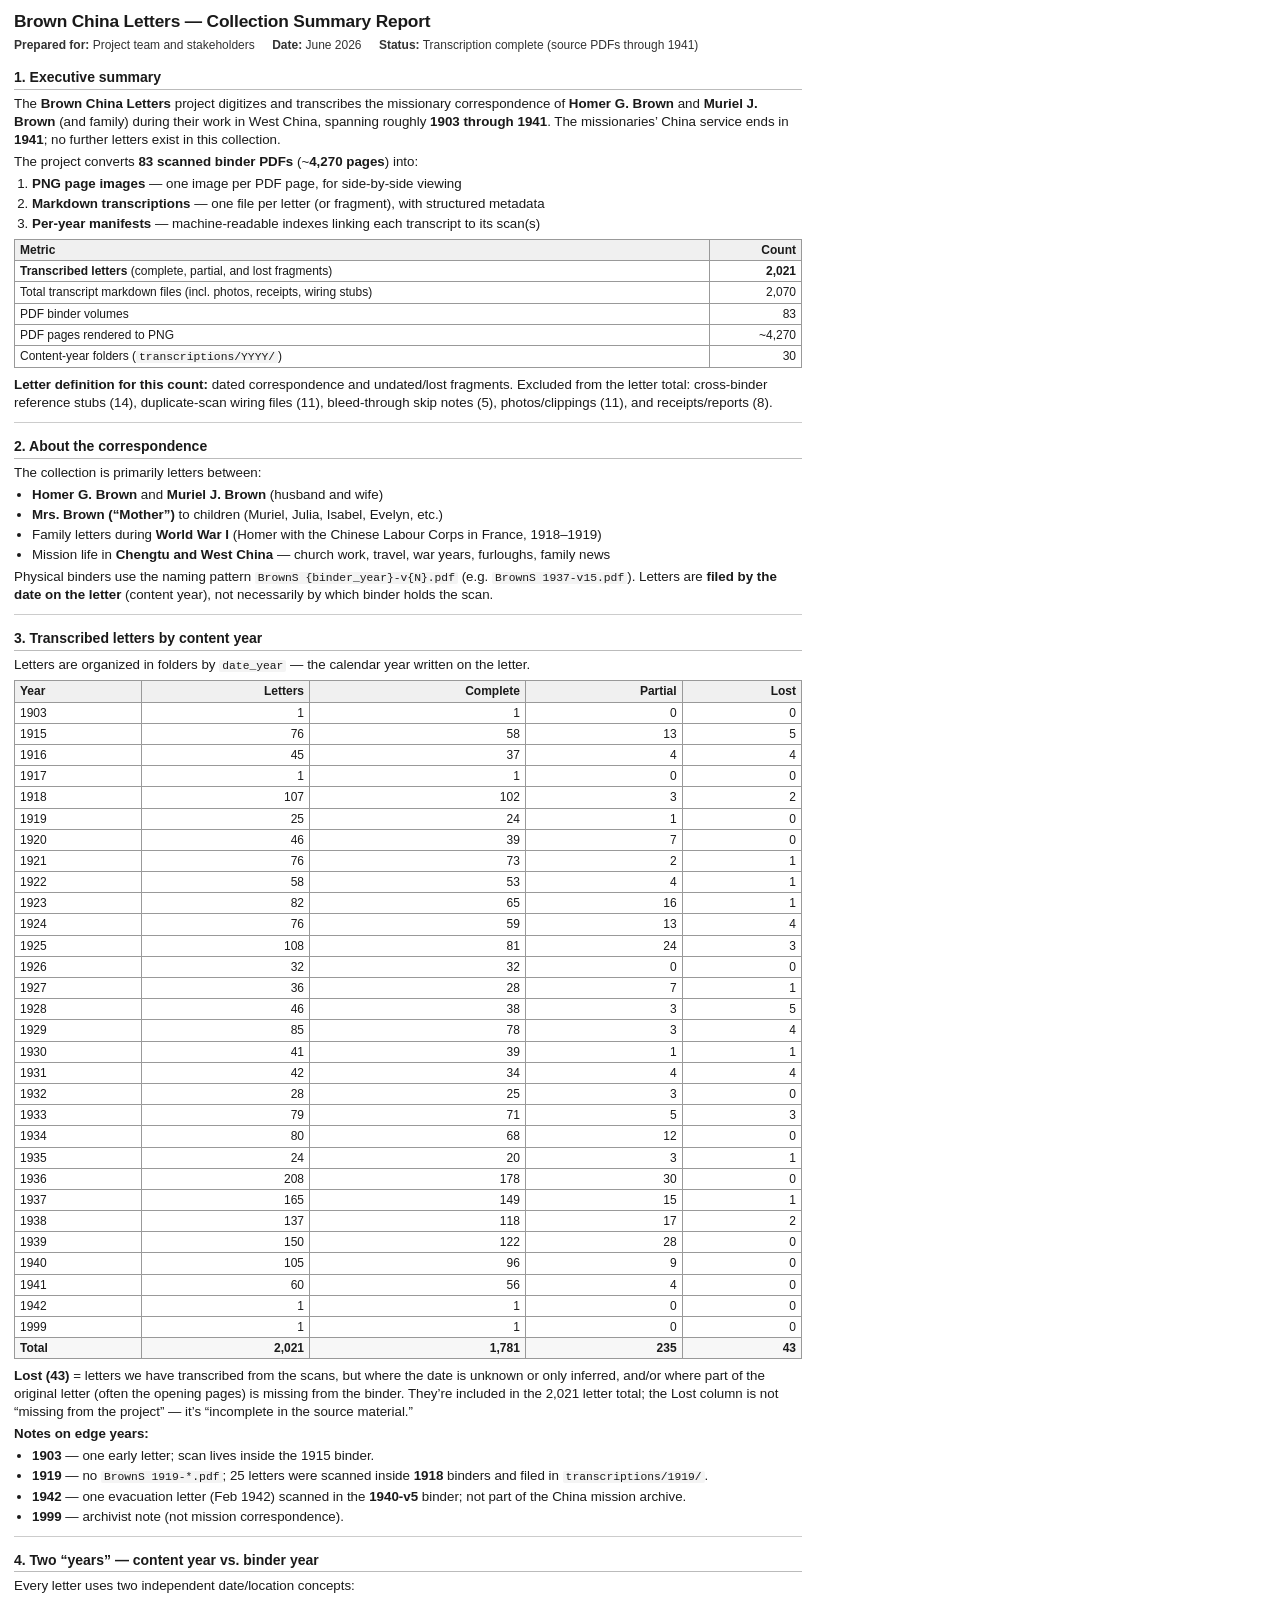
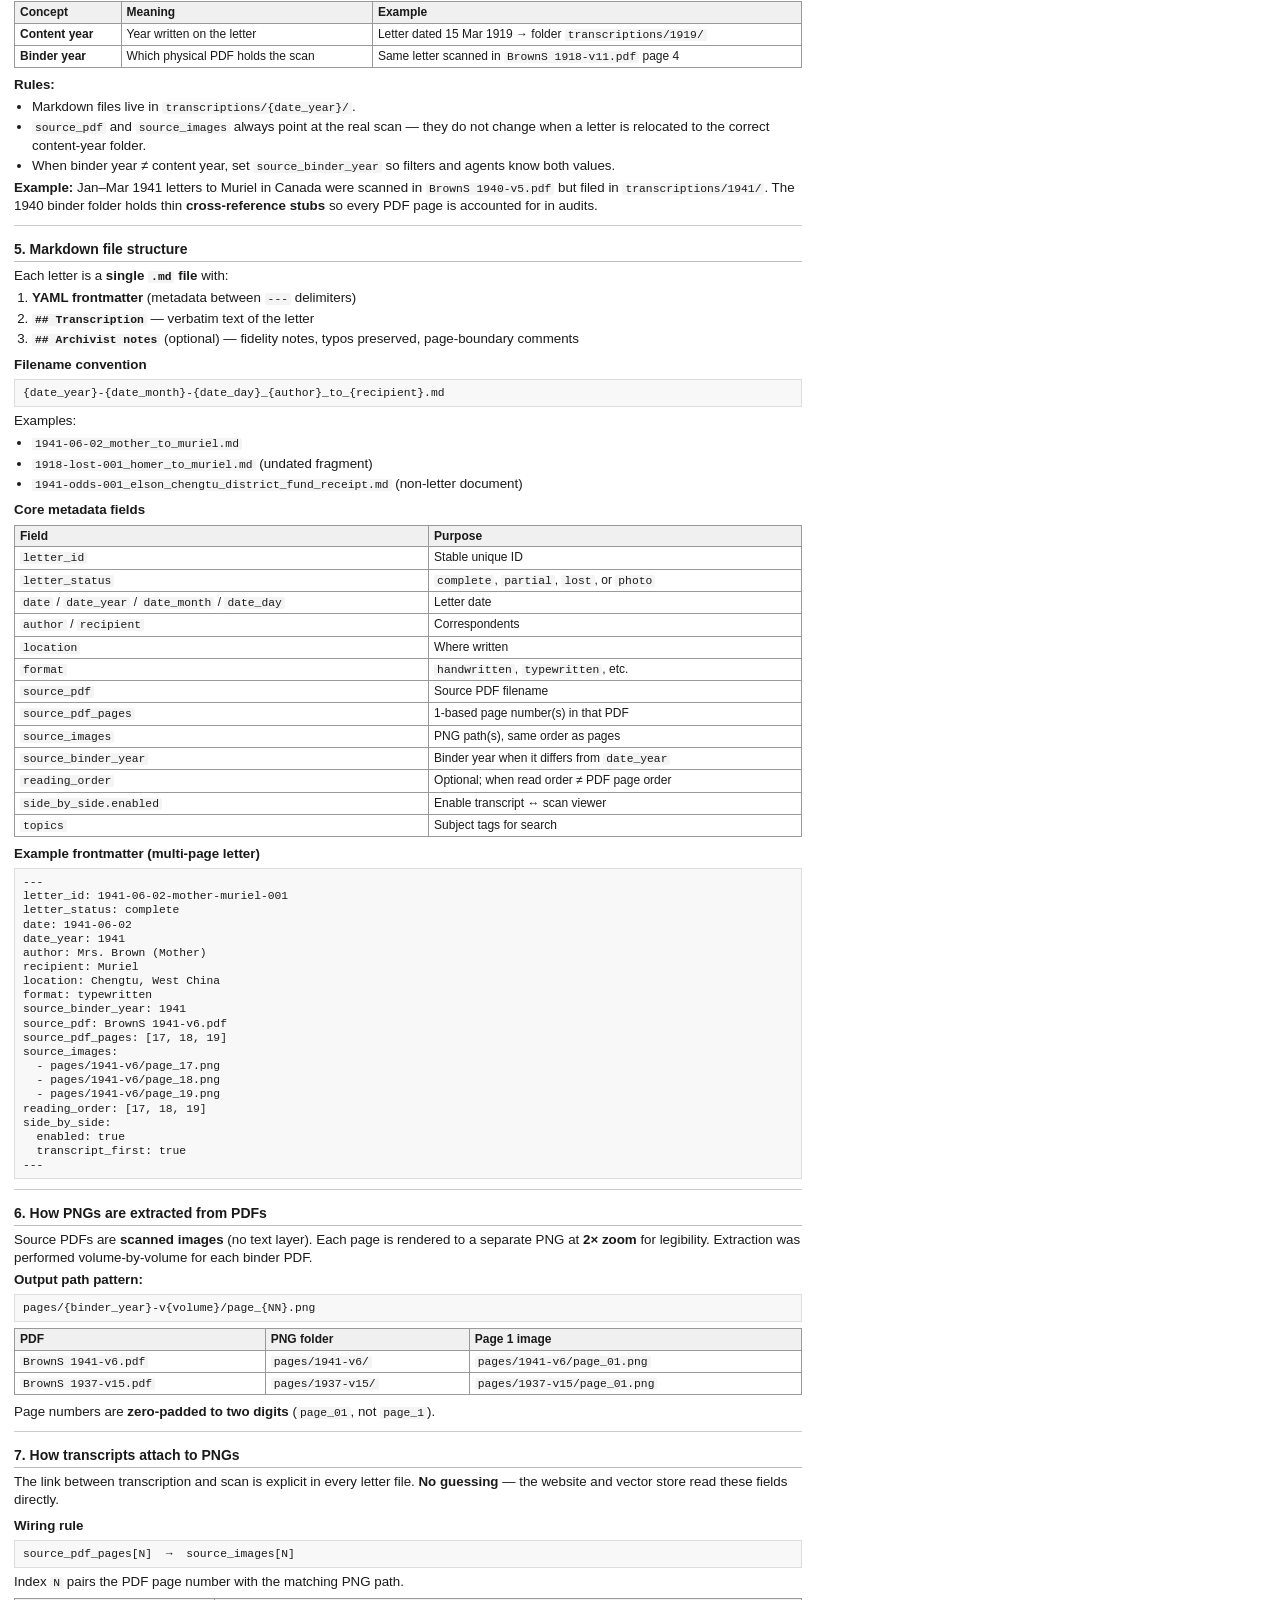
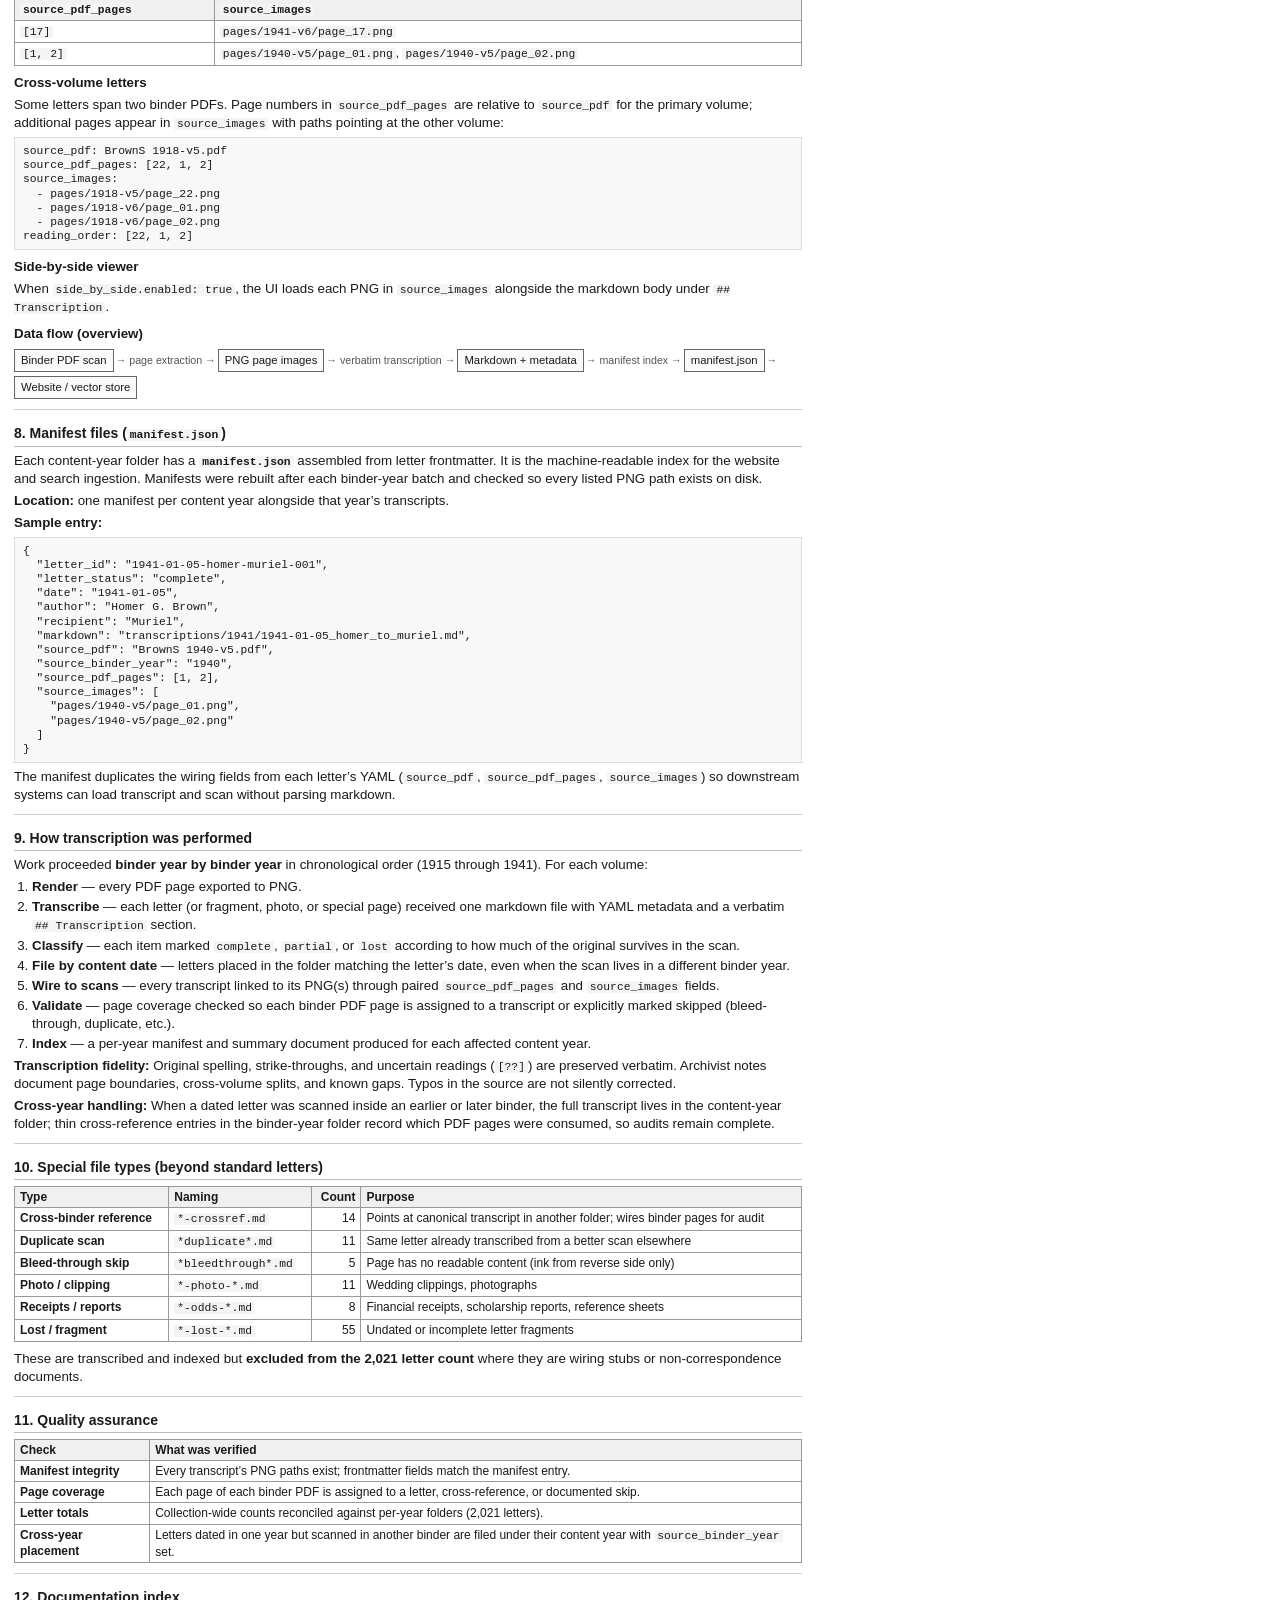
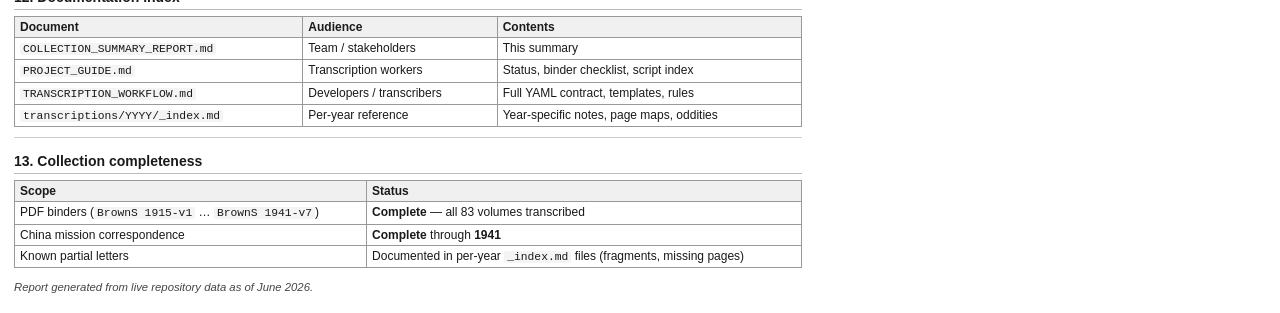
==== summary_report.html @ b4ffc816 "Add files via upload" ====
<!DOCTYPE html>
<html lang="en">
<head>
  <meta charset="utf-8">
  <meta name="viewport" content="width=device-width, initial-scale=1">
  <title>Brown China Letters — Collection Summary Report</title>
  <style>
    * { box-sizing: border-box; }
    html, body {
      margin: 0;
      padding: 0;
      background: #fff;
      color: #1a1a1a;
      font-family: "Segoe UI", Calibri, Arial, sans-serif;
      font-size: 10pt;
      line-height: 1.35;
    }
    body {
      padding: 10px 14px 14px;
      max-width: 8.5in;
    }
    h1 {
      font-size: 13pt;
      font-weight: 600;
      margin: 0 0 4px;
      letter-spacing: -0.01em;
    }
    h2 {
      font-size: 10.5pt;
      font-weight: 600;
      margin: 14px 0 5px;
      padding-bottom: 2px;
      border-bottom: 1px solid #bbb;
      page-break-after: avoid;
    }
    h3 {
      font-size: 10pt;
      font-weight: 600;
      margin: 8px 0 3px;
      page-break-after: avoid;
    }
    p { margin: 4px 0; }
    ul, ol { margin: 4px 0 4px 18px; padding: 0; }
    li { margin: 2px 0; }
    strong { font-weight: 600; }
    hr {
      border: none;
      border-top: 1px solid #ccc;
      margin: 10px 0;
    }
    .meta {
      font-size: 9pt;
      color: #333;
      margin: 0 0 8px;
      line-height: 1.4;
    }
    .meta span { margin-right: 14px; }
    table {
      width: 100%;
      border-collapse: collapse;
      font-size: 9pt;
      margin: 6px 0 8px;
    }
    th, td {
      border: 1px solid #999;
      padding: 2px 5px;
      text-align: left;
      vertical-align: top;
    }
    th { background: #f0f0f0; font-weight: 600; }
    td.num, th.num { text-align: right; }
    tr.total td { font-weight: 600; background: #f7f7f7; }
    code, pre {
      font-family: Consolas, "Courier New", monospace;
      font-size: 8.5pt;
    }
    code {
      background: #f4f4f4;
      padding: 0 3px;
      border-radius: 2px;
    }
    pre {
      margin: 5px 0;
      padding: 6px 8px;
      background: #f8f8f8;
      border: 1px solid #ddd;
      overflow-x: auto;
      line-height: 1.25;
      white-space: pre;
    }
    .flow {
      display: flex;
      flex-wrap: wrap;
      align-items: center;
      gap: 4px 2px;
      margin: 6px 0 8px;
      font-size: 8.5pt;
    }
    .flow-box {
      border: 1px solid #666;
      padding: 3px 6px;
      background: #fafafa;
      white-space: nowrap;
    }
    .flow-arrow {
      color: #555;
      font-size: 8pt;
    }
    .footnote {
      font-size: 8.5pt;
      color: #444;
      font-style: italic;
      margin-top: 12px;
    }
    a { color: #1a1a1a; text-decoration: none; }
    a:hover { text-decoration: underline; }
    @media print {
      body { padding: 0.35in 0.45in; max-width: none; }
      h2 { break-after: avoid; }
      table, pre { break-inside: avoid; }
    }
  </style>
</head>
<body>

<h1>Brown China Letters — Collection Summary Report</h1>
<p class="meta">
  <span><strong>Prepared for:</strong> Project team and stakeholders</span>
  <span><strong>Date:</strong> June 2026</span>
  <span><strong>Status:</strong> Transcription complete (source PDFs through 1941)</span>
</p>

<h2>1. Executive summary</h2>
<p>The <strong>Brown China Letters</strong> project digitizes and transcribes the missionary correspondence of <strong>Homer G. Brown</strong> and <strong>Muriel J. Brown</strong> (and family) during their work in West China, spanning roughly <strong>1903 through 1941</strong>. The missionaries’ China service ends in <strong>1941</strong>; no further letters exist in this collection.</p>
<p>The project converts <strong>83 scanned binder PDFs</strong> (~<strong>4,270 pages</strong>) into:</p>
<ol>
  <li><strong>PNG page images</strong> — one image per PDF page, for side-by-side viewing</li>
  <li><strong>Markdown transcriptions</strong> — one file per letter (or fragment), with structured metadata</li>
  <li><strong>Per-year manifests</strong> — machine-readable indexes linking each transcript to its scan(s)</li>
</ol>
<table>
  <thead>
    <tr><th>Metric</th><th class="num">Count</th></tr>
  </thead>
  <tbody>
    <tr><td><strong>Transcribed letters</strong> (complete, partial, and lost fragments)</td><td class="num"><strong>2,021</strong></td></tr>
    <tr><td>Total transcript markdown files (incl. photos, receipts, wiring stubs)</td><td class="num">2,070</td></tr>
    <tr><td>PDF binder volumes</td><td class="num">83</td></tr>
    <tr><td>PDF pages rendered to PNG</td><td class="num">~4,270</td></tr>
    <tr><td>Content-year folders (<code>transcriptions/YYYY/</code>)</td><td class="num">30</td></tr>
  </tbody>
</table>
<p><strong>Letter definition for this count:</strong> dated correspondence and undated/lost fragments. Excluded from the letter total: cross-binder reference stubs (14), duplicate-scan wiring files (11), bleed-through skip notes (5), photos/clippings (11), and receipts/reports (8).</p>

<hr>

<h2>2. About the correspondence</h2>
<p>The collection is primarily letters between:</p>
<ul>
  <li><strong>Homer G. Brown</strong> and <strong>Muriel J. Brown</strong> (husband and wife)</li>
  <li><strong>Mrs. Brown (“Mother”)</strong> to children (Muriel, Julia, Isabel, Evelyn, etc.)</li>
  <li>Family letters during <strong>World War I</strong> (Homer with the Chinese Labour Corps in France, 1918–1919)</li>
  <li>Mission life in <strong>Chengtu and West China</strong> — church work, travel, war years, furloughs, family news</li>
</ul>
<p>Physical binders use the naming pattern <code>BrownS {binder_year}-v{N}.pdf</code> (e.g. <code>BrownS 1937-v15.pdf</code>). Letters are <strong>filed by the date on the letter</strong> (content year), not necessarily by which binder holds the scan.</p>

<hr>

<h2>3. Transcribed letters by content year</h2>
<p>Letters are organized in folders by <code>date_year</code> — the calendar year written on the letter.</p>
<table>
  <thead>
    <tr><th>Year</th><th class="num">Letters</th><th class="num">Complete</th><th class="num">Partial</th><th class="num">Lost</th></tr>
  </thead>
  <tbody>
    <tr><td>1903</td><td class="num">1</td><td class="num">1</td><td class="num">0</td><td class="num">0</td></tr>
    <tr><td>1915</td><td class="num">76</td><td class="num">58</td><td class="num">13</td><td class="num">5</td></tr>
    <tr><td>1916</td><td class="num">45</td><td class="num">37</td><td class="num">4</td><td class="num">4</td></tr>
    <tr><td>1917</td><td class="num">1</td><td class="num">1</td><td class="num">0</td><td class="num">0</td></tr>
    <tr><td>1918</td><td class="num">107</td><td class="num">102</td><td class="num">3</td><td class="num">2</td></tr>
    <tr><td>1919</td><td class="num">25</td><td class="num">24</td><td class="num">1</td><td class="num">0</td></tr>
    <tr><td>1920</td><td class="num">46</td><td class="num">39</td><td class="num">7</td><td class="num">0</td></tr>
    <tr><td>1921</td><td class="num">76</td><td class="num">73</td><td class="num">2</td><td class="num">1</td></tr>
    <tr><td>1922</td><td class="num">58</td><td class="num">53</td><td class="num">4</td><td class="num">1</td></tr>
    <tr><td>1923</td><td class="num">82</td><td class="num">65</td><td class="num">16</td><td class="num">1</td></tr>
    <tr><td>1924</td><td class="num">76</td><td class="num">59</td><td class="num">13</td><td class="num">4</td></tr>
    <tr><td>1925</td><td class="num">108</td><td class="num">81</td><td class="num">24</td><td class="num">3</td></tr>
    <tr><td>1926</td><td class="num">32</td><td class="num">32</td><td class="num">0</td><td class="num">0</td></tr>
    <tr><td>1927</td><td class="num">36</td><td class="num">28</td><td class="num">7</td><td class="num">1</td></tr>
    <tr><td>1928</td><td class="num">46</td><td class="num">38</td><td class="num">3</td><td class="num">5</td></tr>
    <tr><td>1929</td><td class="num">85</td><td class="num">78</td><td class="num">3</td><td class="num">4</td></tr>
    <tr><td>1930</td><td class="num">41</td><td class="num">39</td><td class="num">1</td><td class="num">1</td></tr>
    <tr><td>1931</td><td class="num">42</td><td class="num">34</td><td class="num">4</td><td class="num">4</td></tr>
    <tr><td>1932</td><td class="num">28</td><td class="num">25</td><td class="num">3</td><td class="num">0</td></tr>
    <tr><td>1933</td><td class="num">79</td><td class="num">71</td><td class="num">5</td><td class="num">3</td></tr>
    <tr><td>1934</td><td class="num">80</td><td class="num">68</td><td class="num">12</td><td class="num">0</td></tr>
    <tr><td>1935</td><td class="num">24</td><td class="num">20</td><td class="num">3</td><td class="num">1</td></tr>
    <tr><td>1936</td><td class="num">208</td><td class="num">178</td><td class="num">30</td><td class="num">0</td></tr>
    <tr><td>1937</td><td class="num">165</td><td class="num">149</td><td class="num">15</td><td class="num">1</td></tr>
    <tr><td>1938</td><td class="num">137</td><td class="num">118</td><td class="num">17</td><td class="num">2</td></tr>
    <tr><td>1939</td><td class="num">150</td><td class="num">122</td><td class="num">28</td><td class="num">0</td></tr>
    <tr><td>1940</td><td class="num">105</td><td class="num">96</td><td class="num">9</td><td class="num">0</td></tr>
    <tr><td>1941</td><td class="num">60</td><td class="num">56</td><td class="num">4</td><td class="num">0</td></tr>
    <tr><td>1942</td><td class="num">1</td><td class="num">1</td><td class="num">0</td><td class="num">0</td></tr>
    <tr><td>1999</td><td class="num">1</td><td class="num">1</td><td class="num">0</td><td class="num">0</td></tr>
    <tr class="total"><td>Total</td><td class="num">2,021</td><td class="num">1,781</td><td class="num">235</td><td class="num">43</td></tr>
  </tbody>
</table>
<p><strong>Lost (43)</strong> = letters we have transcribed from the scans, but where the date is unknown or only inferred, and/or where part of the original letter (often the opening pages) is missing from the binder. They’re included in the 2,021 letter total; the Lost column is not “missing from the project” — it’s “incomplete in the source material.”</p>
<p><strong>Notes on edge years:</strong></p>
<ul>
  <li><strong>1903</strong> — one early letter; scan lives inside the 1915 binder.</li>
  <li><strong>1919</strong> — no <code>BrownS 1919-*.pdf</code>; 25 letters were scanned inside <strong>1918</strong> binders and filed in <code>transcriptions/1919/</code>.</li>
  <li><strong>1942</strong> — one evacuation letter (Feb 1942) scanned in the <strong>1940-v5</strong> binder; not part of the China mission archive.</li>
  <li><strong>1999</strong> — archivist note (not mission correspondence).</li>
</ul>

<hr>

<h2>4. Two “years” — content year vs. binder year</h2>
<p>Every letter uses two independent date/location concepts:</p>
<table>
  <thead>
    <tr><th>Concept</th><th>Meaning</th><th>Example</th></tr>
  </thead>
  <tbody>
    <tr><td><strong>Content year</strong></td><td>Year written on the letter</td><td>Letter dated 15 Mar 1919 → folder <code>transcriptions/1919/</code></td></tr>
    <tr><td><strong>Binder year</strong></td><td>Which physical PDF holds the scan</td><td>Same letter scanned in <code>BrownS 1918-v11.pdf</code> page 4</td></tr>
  </tbody>
</table>
<p><strong>Rules:</strong></p>
<ul>
  <li>Markdown files live in <code>transcriptions/{date_year}/</code>.</li>
  <li><code>source_pdf</code> and <code>source_images</code> always point at the real scan — they do not change when a letter is relocated to the correct content-year folder.</li>
  <li>When binder year ≠ content year, set <code>source_binder_year</code> so filters and agents know both values.</li>
</ul>
<p><strong>Example:</strong> Jan–Mar 1941 letters to Muriel in Canada were scanned in <code>BrownS 1940-v5.pdf</code> but filed in <code>transcriptions/1941/</code>. The 1940 binder folder holds thin <strong>cross-reference stubs</strong> so every PDF page is accounted for in audits.</p>

<hr>

<h2>5. Markdown file structure</h2>
<p>Each letter is a <strong>single <code>.md</code> file</strong> with:</p>
<ol>
  <li><strong>YAML frontmatter</strong> (metadata between <code>---</code> delimiters)</li>
  <li><strong><code>## Transcription</code></strong> — verbatim text of the letter</li>
  <li><strong><code>## Archivist notes</code></strong> (optional) — fidelity notes, typos preserved, page-boundary comments</li>
</ol>

<h3>Filename convention</h3>
<pre>{date_year}-{date_month}-{date_day}_{author}_to_{recipient}.md</pre>
<p>Examples:</p>
<ul>
  <li><code>1941-06-02_mother_to_muriel.md</code></li>
  <li><code>1918-lost-001_homer_to_muriel.md</code> (undated fragment)</li>
  <li><code>1941-odds-001_elson_chengtu_district_fund_receipt.md</code> (non-letter document)</li>
</ul>

<h3>Core metadata fields</h3>
<table>
  <thead><tr><th>Field</th><th>Purpose</th></tr></thead>
  <tbody>
    <tr><td><code>letter_id</code></td><td>Stable unique ID</td></tr>
    <tr><td><code>letter_status</code></td><td><code>complete</code>, <code>partial</code>, <code>lost</code>, or <code>photo</code></td></tr>
    <tr><td><code>date</code> / <code>date_year</code> / <code>date_month</code> / <code>date_day</code></td><td>Letter date</td></tr>
    <tr><td><code>author</code> / <code>recipient</code></td><td>Correspondents</td></tr>
    <tr><td><code>location</code></td><td>Where written</td></tr>
    <tr><td><code>format</code></td><td><code>handwritten</code>, <code>typewritten</code>, etc.</td></tr>
    <tr><td><code>source_pdf</code></td><td>Source PDF filename</td></tr>
    <tr><td><code>source_pdf_pages</code></td><td>1-based page number(s) in that PDF</td></tr>
    <tr><td><code>source_images</code></td><td>PNG path(s), same order as pages</td></tr>
    <tr><td><code>source_binder_year</code></td><td>Binder year when it differs from <code>date_year</code></td></tr>
    <tr><td><code>reading_order</code></td><td>Optional; when read order ≠ PDF page order</td></tr>
    <tr><td><code>side_by_side.enabled</code></td><td>Enable transcript ↔ scan viewer</td></tr>
    <tr><td><code>topics</code></td><td>Subject tags for search</td></tr>
  </tbody>
</table>

<h3>Example frontmatter (multi-page letter)</h3>
<pre>---
letter_id: 1941-06-02-mother-muriel-001
letter_status: complete
date: 1941-06-02
date_year: 1941
author: Mrs. Brown (Mother)
recipient: Muriel
location: Chengtu, West China
format: typewritten
source_binder_year: 1941
source_pdf: BrownS 1941-v6.pdf
source_pdf_pages: [17, 18, 19]
source_images:
  - pages/1941-v6/page_17.png
  - pages/1941-v6/page_18.png
  - pages/1941-v6/page_19.png
reading_order: [17, 18, 19]
side_by_side:
  enabled: true
  transcript_first: true
---</pre>

<hr>

<h2>6. How PNGs are extracted from PDFs</h2>
<p>Source PDFs are <strong>scanned images</strong> (no text layer). Each page is rendered to a separate PNG at <strong>2× zoom</strong> for legibility. Extraction was performed volume-by-volume for each binder PDF.</p>
<p><strong>Output path pattern:</strong></p>
<pre>pages/{binder_year}-v{volume}/page_{NN}.png</pre>
<table>
  <thead><tr><th>PDF</th><th>PNG folder</th><th>Page 1 image</th></tr></thead>
  <tbody>
    <tr><td><code>BrownS 1941-v6.pdf</code></td><td><code>pages/1941-v6/</code></td><td><code>pages/1941-v6/page_01.png</code></td></tr>
    <tr><td><code>BrownS 1937-v15.pdf</code></td><td><code>pages/1937-v15/</code></td><td><code>pages/1937-v15/page_01.png</code></td></tr>
  </tbody>
</table>
<p>Page numbers are <strong>zero-padded to two digits</strong> (<code>page_01</code>, not <code>page_1</code>).</p>

<hr>

<h2>7. How transcripts attach to PNGs</h2>
<p>The link between transcription and scan is explicit in every letter file. <strong>No guessing</strong> — the website and vector store read these fields directly.</p>

<h3>Wiring rule</h3>
<pre>source_pdf_pages[N]  →  source_images[N]</pre>
<p>Index <code>N</code> pairs the PDF page number with the matching PNG path.</p>
<table>
  <thead><tr><th><code>source_pdf_pages</code></th><th><code>source_images</code></th></tr></thead>
  <tbody>
    <tr><td><code>[17]</code></td><td><code>pages/1941-v6/page_17.png</code></td></tr>
    <tr><td><code>[1, 2]</code></td><td><code>pages/1940-v5/page_01.png</code>, <code>pages/1940-v5/page_02.png</code></td></tr>
  </tbody>
</table>

<h3>Cross-volume letters</h3>
<p>Some letters span two binder PDFs. Page numbers in <code>source_pdf_pages</code> are relative to <code>source_pdf</code> for the primary volume; additional pages appear in <code>source_images</code> with paths pointing at the other volume:</p>
<pre>source_pdf: BrownS 1918-v5.pdf
source_pdf_pages: [22, 1, 2]
source_images:
  - pages/1918-v5/page_22.png
  - pages/1918-v6/page_01.png
  - pages/1918-v6/page_02.png
reading_order: [22, 1, 2]</pre>

<h3>Side-by-side viewer</h3>
<p>When <code>side_by_side.enabled: true</code>, the UI loads each PNG in <code>source_images</code> alongside the markdown body under <code>## Transcription</code>.</p>

<h3>Data flow (overview)</h3>
<div class="flow">
  <span class="flow-box">Binder PDF scan</span>
  <span class="flow-arrow">→ page extraction →</span>
  <span class="flow-box">PNG page images</span>
  <span class="flow-arrow">→ verbatim transcription →</span>
  <span class="flow-box">Markdown + metadata</span>
  <span class="flow-arrow">→ manifest index →</span>
  <span class="flow-box">manifest.json</span>
  <span class="flow-arrow">→</span>
  <span class="flow-box">Website / vector store</span>
</div>

<hr>

<h2>8. Manifest files (<code>manifest.json</code>)</h2>
<p>Each content-year folder has a <strong><code>manifest.json</code></strong> assembled from letter frontmatter. It is the machine-readable index for the website and search ingestion. Manifests were rebuilt after each binder-year batch and checked so every listed PNG path exists on disk.</p>
<p><strong>Location:</strong> one manifest per content year alongside that year’s transcripts.</p>
<p><strong>Sample entry:</strong></p>
<pre>{
  "letter_id": "1941-01-05-homer-muriel-001",
  "letter_status": "complete",
  "date": "1941-01-05",
  "author": "Homer G. Brown",
  "recipient": "Muriel",
  "markdown": "transcriptions/1941/1941-01-05_homer_to_muriel.md",
  "source_pdf": "BrownS 1940-v5.pdf",
  "source_binder_year": "1940",
  "source_pdf_pages": [1, 2],
  "source_images": [
    "pages/1940-v5/page_01.png",
    "pages/1940-v5/page_02.png"
  ]
}</pre>
<p>The manifest duplicates the wiring fields from each letter’s YAML (<code>source_pdf</code>, <code>source_pdf_pages</code>, <code>source_images</code>) so downstream systems can load transcript and scan without parsing markdown.</p>

<hr>

<h2>9. How transcription was performed</h2>
<p>Work proceeded <strong>binder year by binder year</strong> in chronological order (1915 through 1941). For each volume:</p>
<ol>
  <li><strong>Render</strong> — every PDF page exported to PNG.</li>
  <li><strong>Transcribe</strong> — each letter (or fragment, photo, or special page) received one markdown file with YAML metadata and a verbatim <code>## Transcription</code> section.</li>
  <li><strong>Classify</strong> — each item marked <code>complete</code>, <code>partial</code>, or <code>lost</code> according to how much of the original survives in the scan.</li>
  <li><strong>File by content date</strong> — letters placed in the folder matching the letter’s date, even when the scan lives in a different binder year.</li>
  <li><strong>Wire to scans</strong> — every transcript linked to its PNG(s) through paired <code>source_pdf_pages</code> and <code>source_images</code> fields.</li>
  <li><strong>Validate</strong> — page coverage checked so each binder PDF page is assigned to a transcript or explicitly marked skipped (bleed-through, duplicate, etc.).</li>
  <li><strong>Index</strong> — a per-year manifest and summary document produced for each affected content year.</li>
</ol>
<p><strong>Transcription fidelity:</strong> Original spelling, strike-throughs, and uncertain readings (<code>[??]</code>) are preserved verbatim. Archivist notes document page boundaries, cross-volume splits, and known gaps. Typos in the source are not silently corrected.</p>
<p><strong>Cross-year handling:</strong> When a dated letter was scanned inside an earlier or later binder, the full transcript lives in the content-year folder; thin cross-reference entries in the binder-year folder record which PDF pages were consumed, so audits remain complete.</p>

<hr>

<h2>10. Special file types (beyond standard letters)</h2>
<table>
  <thead><tr><th>Type</th><th>Naming</th><th class="num">Count</th><th>Purpose</th></tr></thead>
  <tbody>
    <tr><td><strong>Cross-binder reference</strong></td><td><code>*-crossref.md</code></td><td class="num">14</td><td>Points at canonical transcript in another folder; wires binder pages for audit</td></tr>
    <tr><td><strong>Duplicate scan</strong></td><td><code>*duplicate*.md</code></td><td class="num">11</td><td>Same letter already transcribed from a better scan elsewhere</td></tr>
    <tr><td><strong>Bleed-through skip</strong></td><td><code>*bleedthrough*.md</code></td><td class="num">5</td><td>Page has no readable content (ink from reverse side only)</td></tr>
    <tr><td><strong>Photo / clipping</strong></td><td><code>*-photo-*.md</code></td><td class="num">11</td><td>Wedding clippings, photographs</td></tr>
    <tr><td><strong>Receipts / reports</strong></td><td><code>*-odds-*.md</code></td><td class="num">8</td><td>Financial receipts, scholarship reports, reference sheets</td></tr>
    <tr><td><strong>Lost / fragment</strong></td><td><code>*-lost-*.md</code></td><td class="num">55</td><td>Undated or incomplete letter fragments</td></tr>
  </tbody>
</table>
<p>These are transcribed and indexed but <strong>excluded from the 2,021 letter count</strong> where they are wiring stubs or non-correspondence documents.</p>

<hr>

<h2>11. Quality assurance</h2>
<table>
  <thead><tr><th>Check</th><th>What was verified</th></tr></thead>
  <tbody>
    <tr><td><strong>Manifest integrity</strong></td><td>Every transcript’s PNG paths exist; frontmatter fields match the manifest entry.</td></tr>
    <tr><td><strong>Page coverage</strong></td><td>Each page of each binder PDF is assigned to a letter, cross-reference, or documented skip.</td></tr>
    <tr><td><strong>Letter totals</strong></td><td>Collection-wide counts reconciled against per-year folders (2,021 letters).</td></tr>
    <tr><td><strong>Cross-year placement</strong></td><td>Letters dated in one year but scanned in another binder are filed under their content year with <code>source_binder_year</code> set.</td></tr>
  </tbody>
</table>

<hr>

<h2>12. Documentation index</h2>
<table>
  <thead><tr><th>Document</th><th>Audience</th><th>Contents</th></tr></thead>
  <tbody>
    <tr><td><code>COLLECTION_SUMMARY_REPORT.md</code></td><td>Team / stakeholders</td><td>This summary</td></tr>
    <tr><td><code>PROJECT_GUIDE.md</code></td><td>Transcription workers</td><td>Status, binder checklist, script index</td></tr>
    <tr><td><code>TRANSCRIPTION_WORKFLOW.md</code></td><td>Developers / transcribers</td><td>Full YAML contract, templates, rules</td></tr>
    <tr><td><code>transcriptions/YYYY/_index.md</code></td><td>Per-year reference</td><td>Year-specific notes, page maps, oddities</td></tr>
  </tbody>
</table>

<hr>

<h2>13. Collection completeness</h2>
<table>
  <thead><tr><th>Scope</th><th>Status</th></tr></thead>
  <tbody>
    <tr><td>PDF binders (<code>BrownS 1915-v1</code> … <code>BrownS 1941-v7</code>)</td><td><strong>Complete</strong> — all 83 volumes transcribed</td></tr>
    <tr><td>China mission correspondence</td><td><strong>Complete</strong> through <strong>1941</strong></td></tr>
    <tr><td>Known partial letters</td><td>Documented in per-year <code>_index.md</code> files (fragments, missing pages)</td></tr>
  </tbody>
</table>

<p class="footnote">Report generated from live repository data as of June 2026.</p>

</body>
</html>
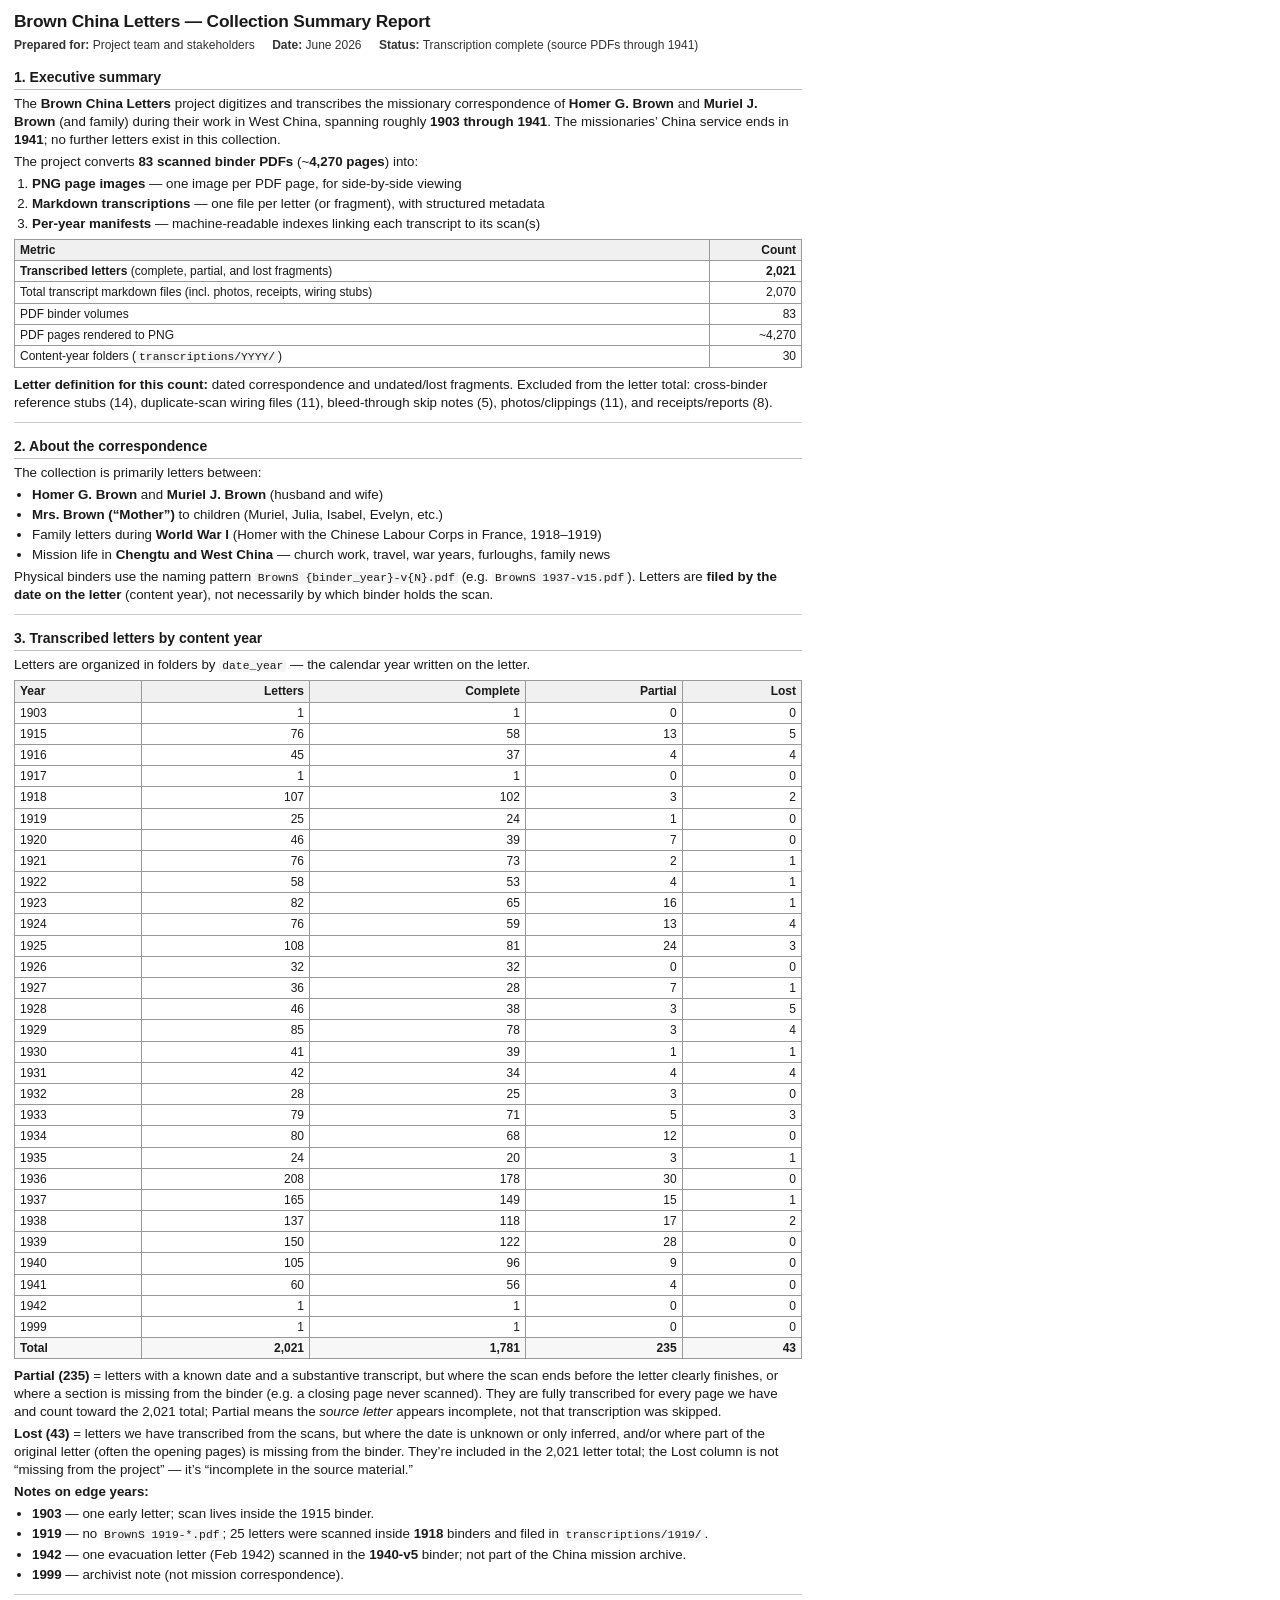
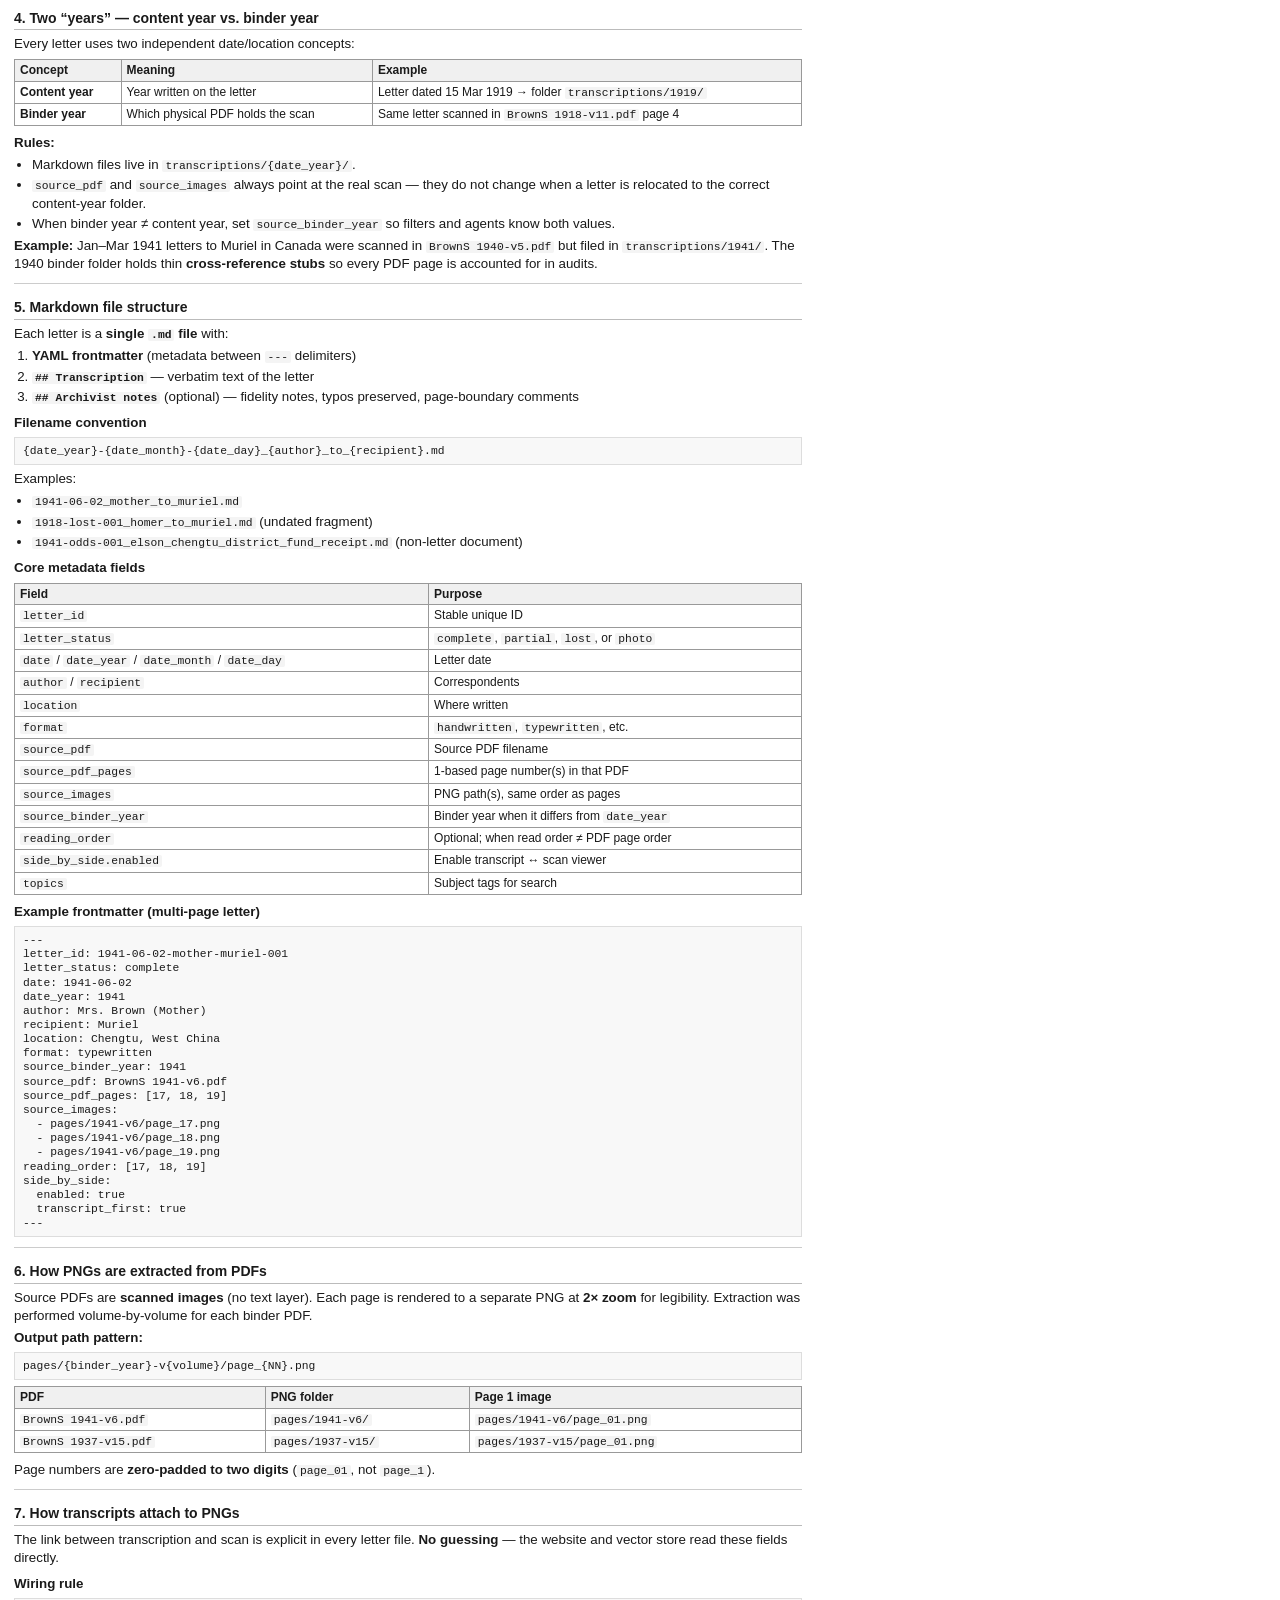
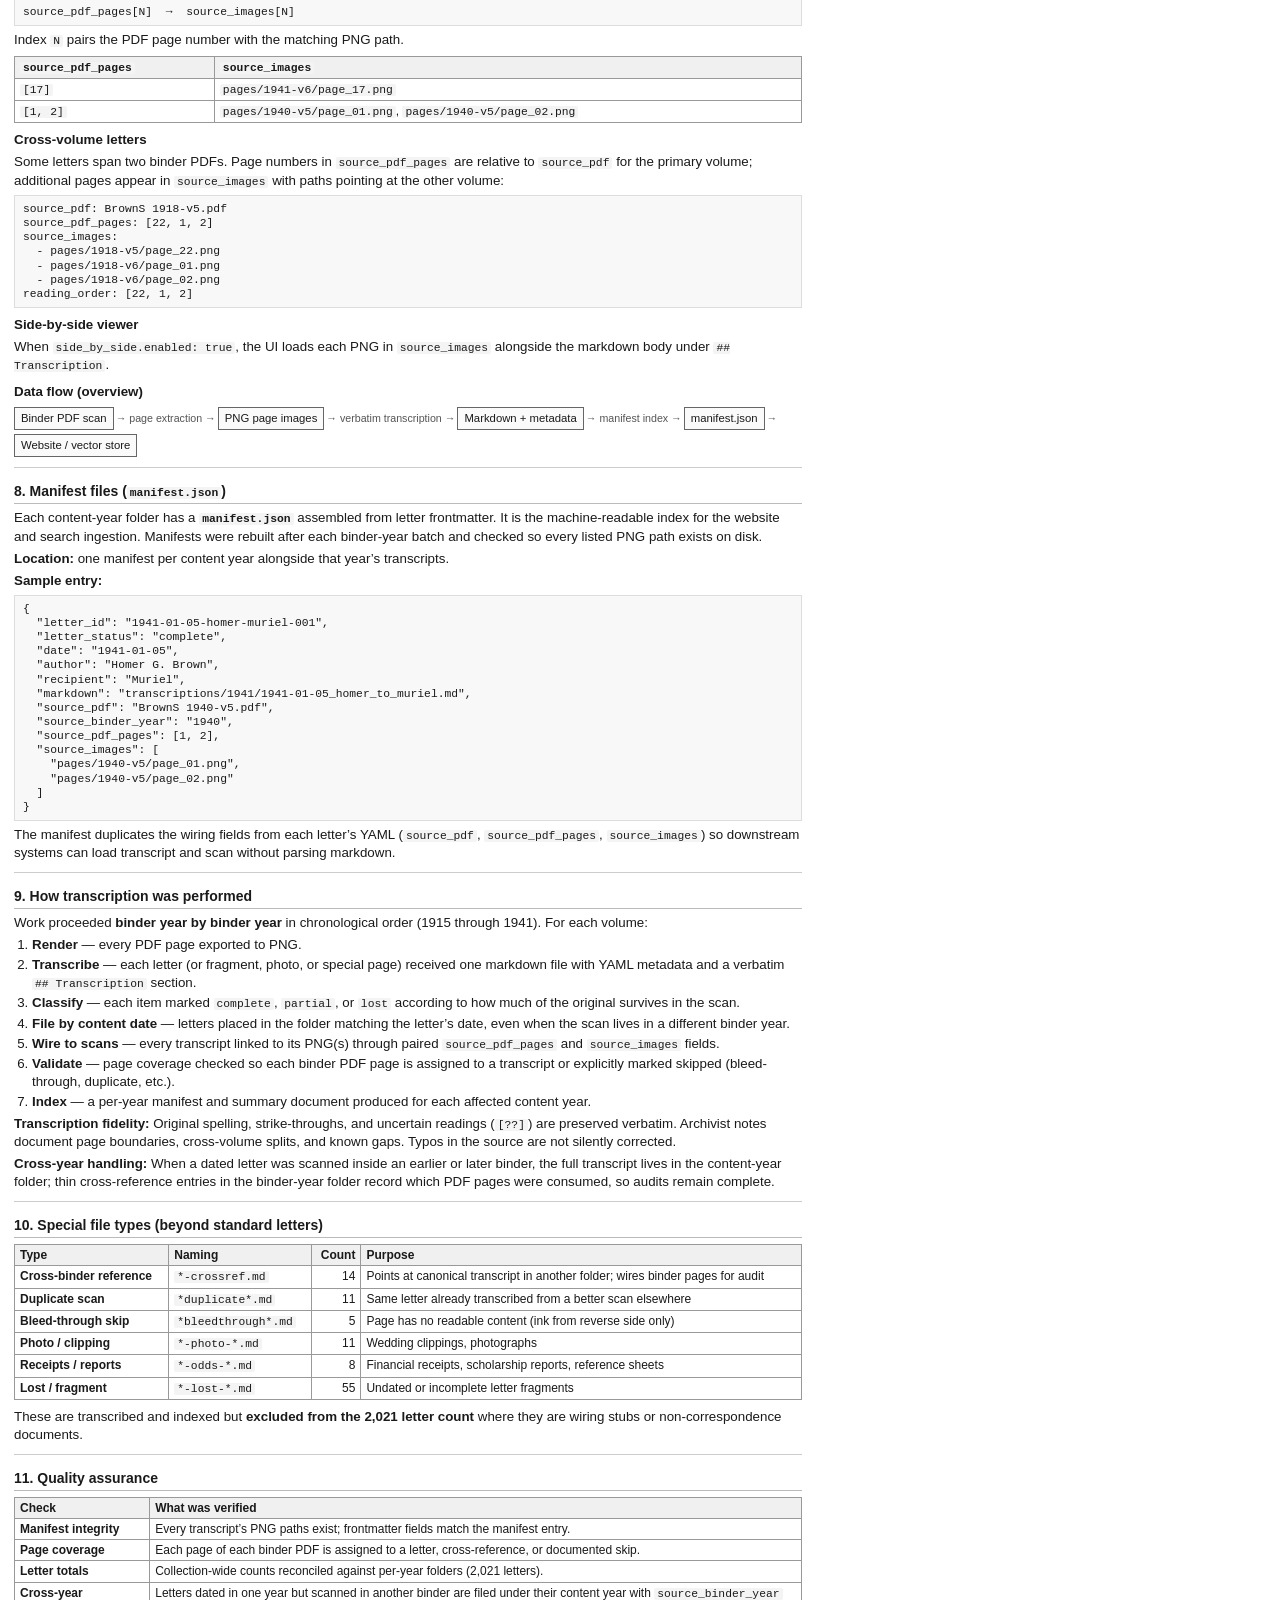
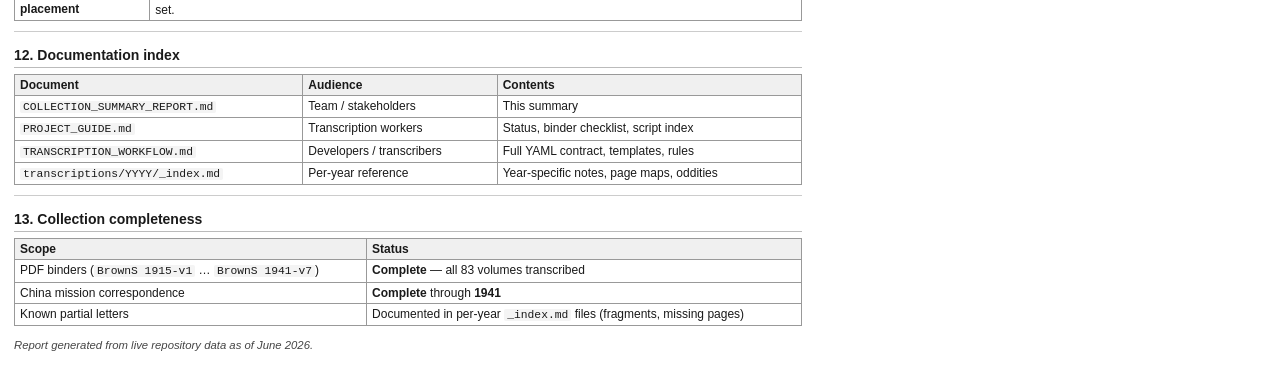
==== commit 43d83da5: "Add files via upload" ====
--- a/summary_report.html
+++ b/summary_report.html
@@ -206,6 +206,7 @@
     <tr class="total"><td>Total</td><td class="num">2,021</td><td class="num">1,781</td><td class="num">235</td><td class="num">43</td></tr>
   </tbody>
 </table>
+<p><strong>Partial (235)</strong> = letters with a known date and a substantive transcript, but where the scan ends before the letter clearly finishes, or where a section is missing from the binder (e.g. a closing page never scanned). They are fully transcribed for every page we have and count toward the 2,021 total; Partial means the <em>source letter</em> appears incomplete, not that transcription was skipped.</p>
 <p><strong>Lost (43)</strong> = letters we have transcribed from the scans, but where the date is unknown or only inferred, and/or where part of the original letter (often the opening pages) is missing from the binder. They’re included in the 2,021 letter total; the Lost column is not “missing from the project” — it’s “incomplete in the source material.”</p>
 <p><strong>Notes on edge years:</strong></p>
 <ul>
